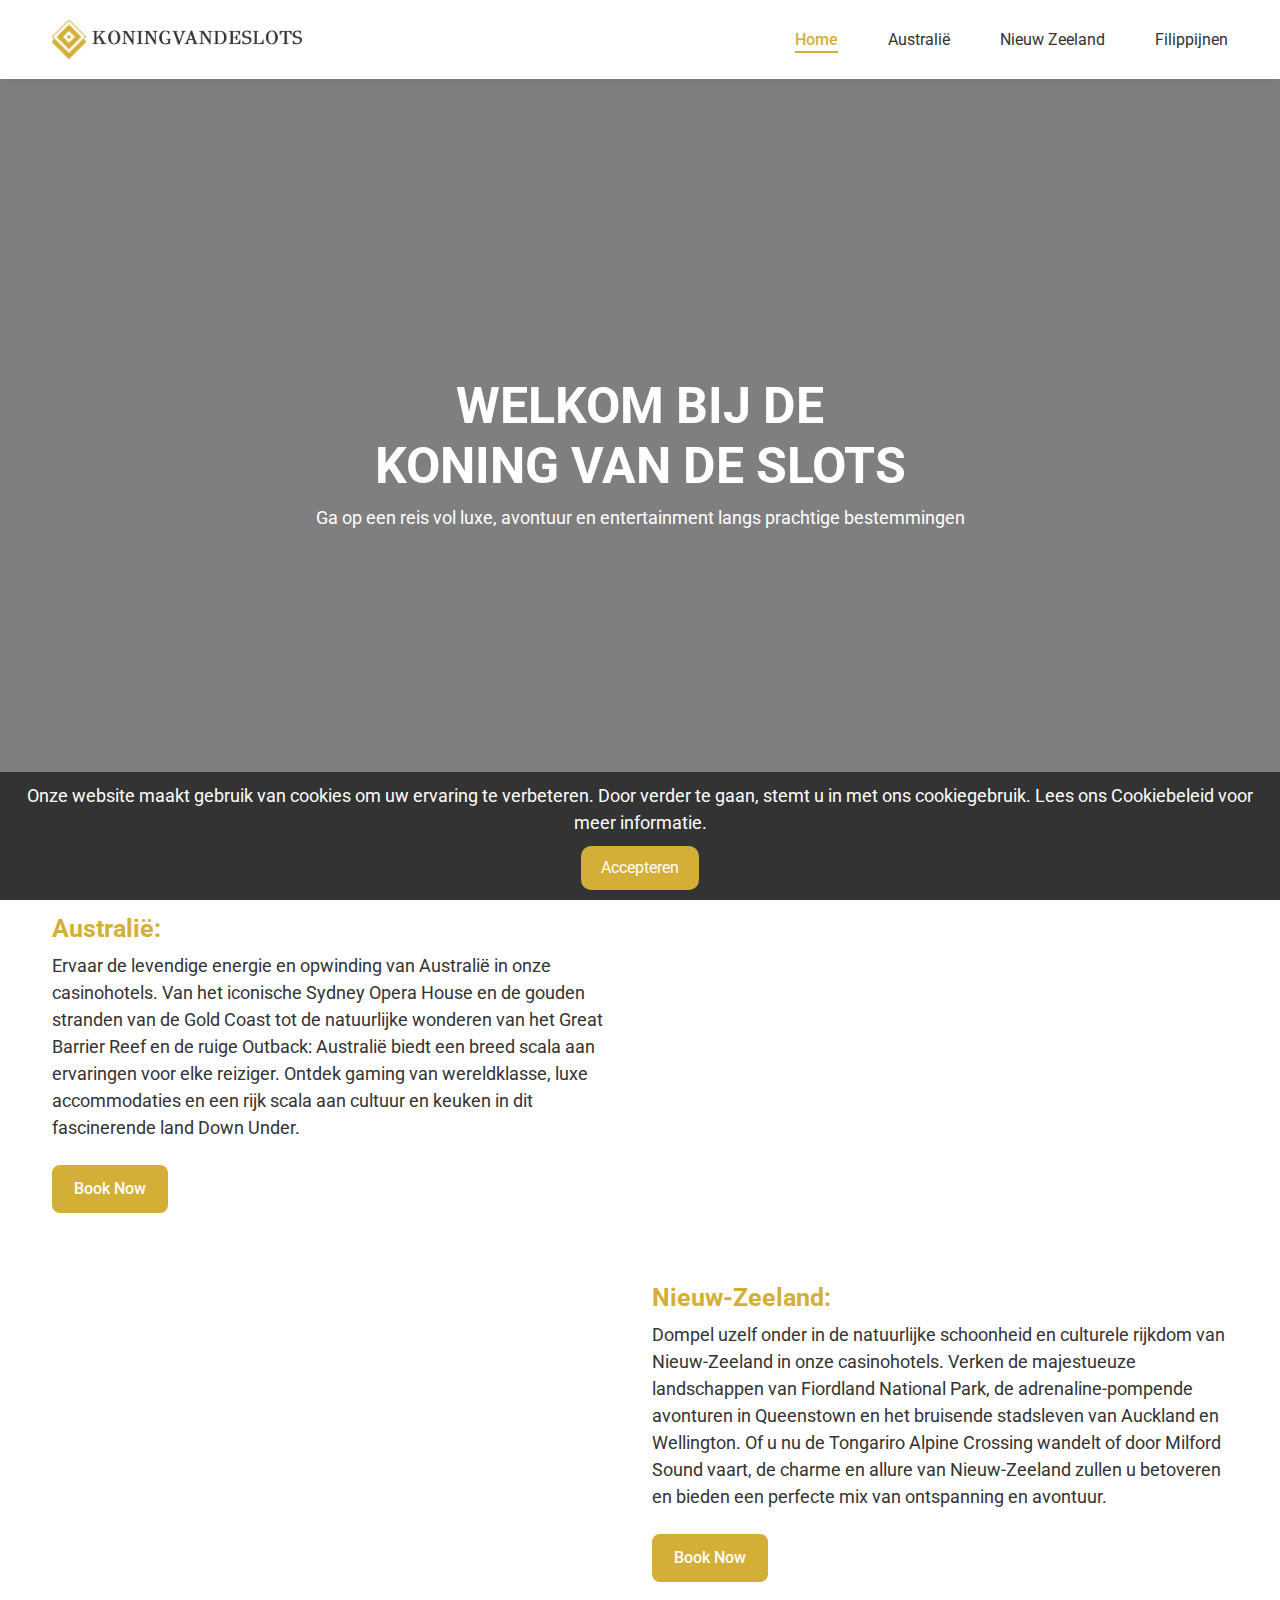
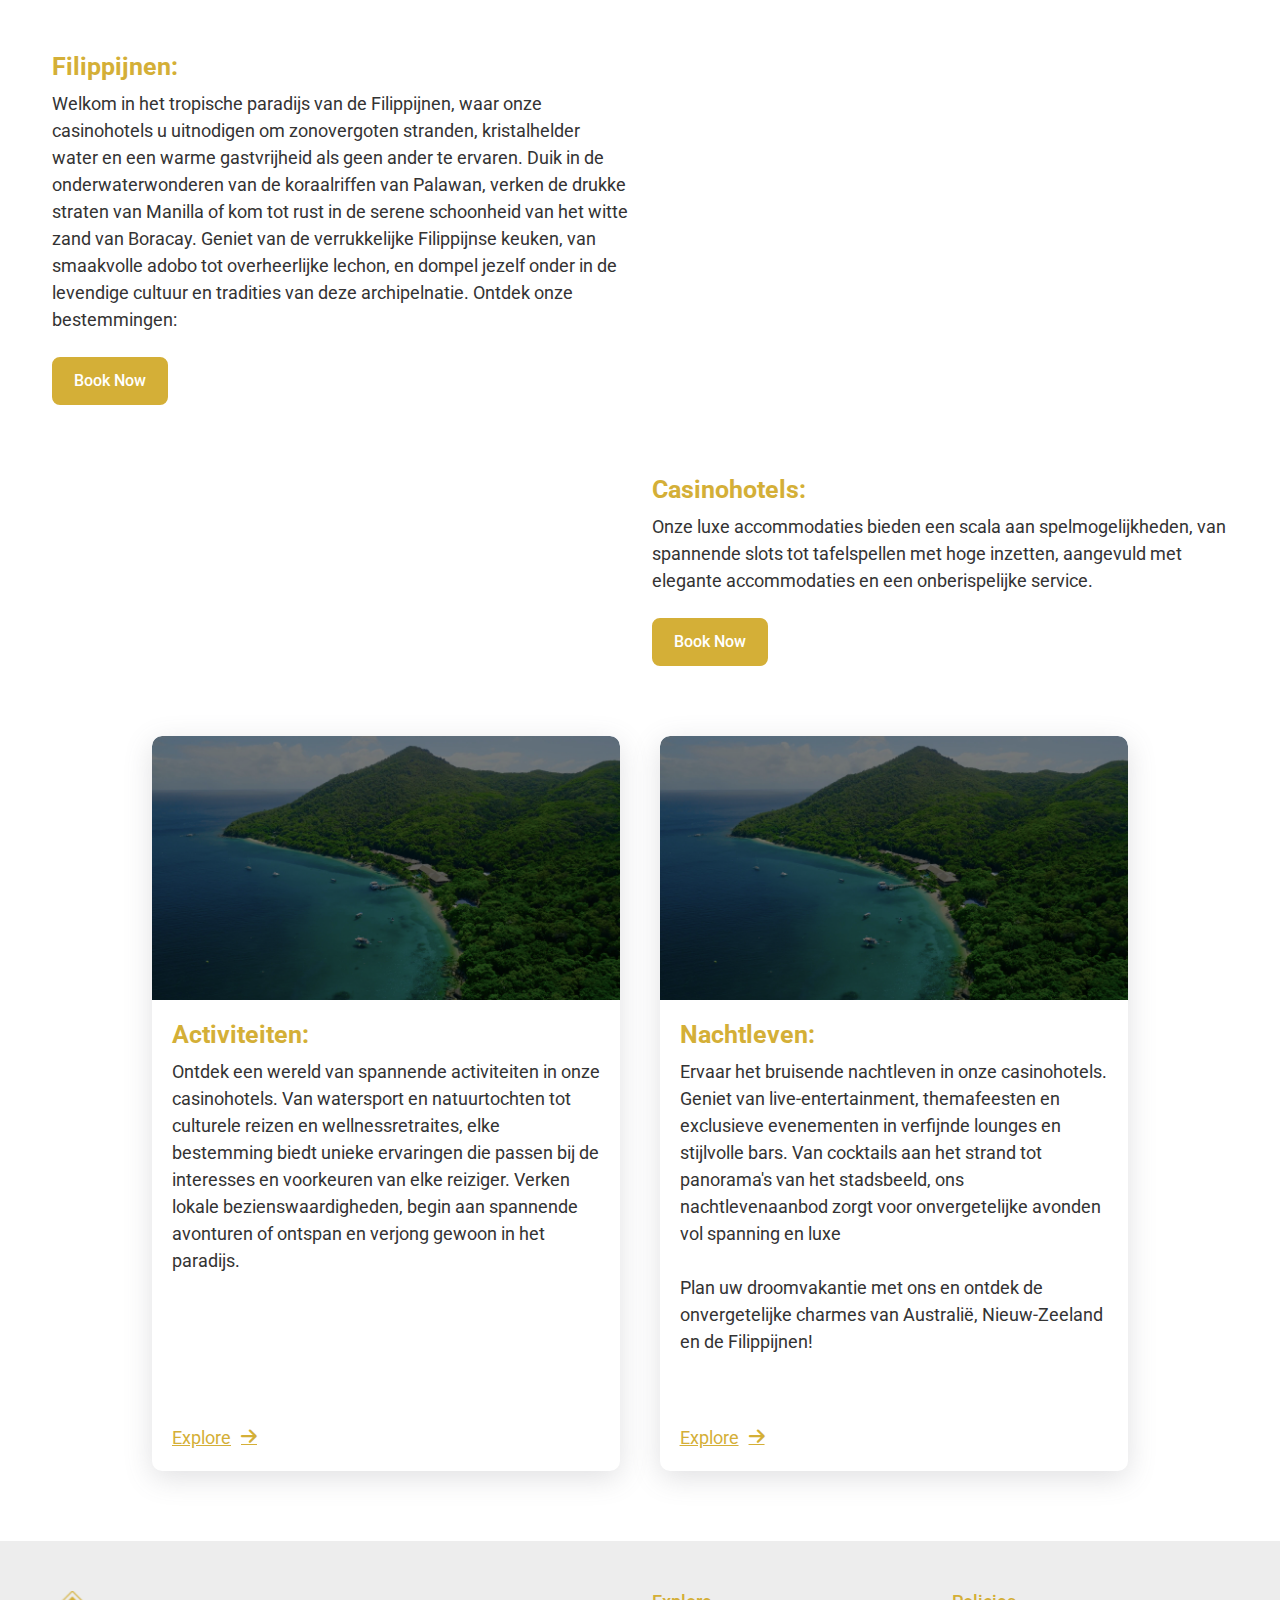
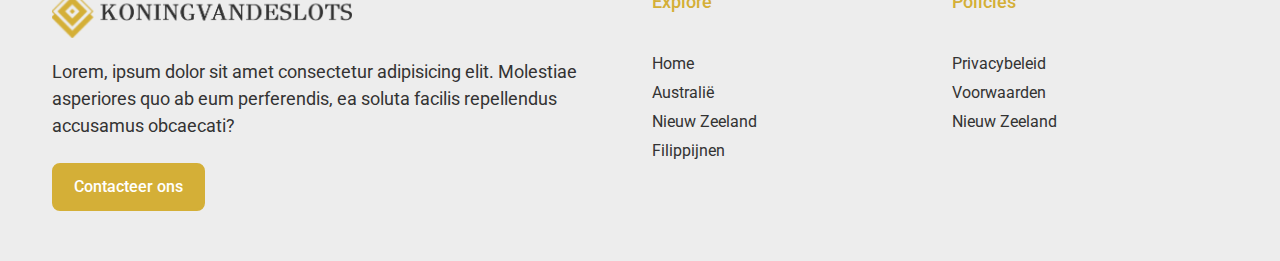
==== index.html @ dc64f19f "first commit" ====
<!DOCTYPE html>
<html lang="en">
    <head>
        <meta charset="UTF-8">
        <meta name="viewport" content="width=device-width, initial-scale=1.0">
        <link rel="stylesheet" href="assets/css/bootstrap.min.css">
        <link rel="stylesheet"
            href="https://cdnjs.cloudflare.com/ajax/libs/font-awesome/6.5.2/css/all.min.css">
        <link href="assets/images/fav-icon.png" rel="icon">
        <link rel="stylesheet" href="assets/css/style.css">
        <link rel="stylesheet" href="assets/css/media.css">

        <title>Koning van de Slots</title>

    </head>
    <body>
<!-- site-header section start here -->

        <header class="site-header">
            <div class="container">
                <nav>
                    <div class="logo">
                        <img src="assets/images/king-slot-logo.png" />
                    </div>

                    <div class="nav-links">
                        <div class="close-icn">
                            <i class="fa-solid fa-xmark"></i>
                        </div>
                        <ul>
                            <li><a href="index.html"
                                    class="active">Home</a></li>
                            <li> <a href="australia.html">Australië</a></li>
                            <li><a href="#">Nieuw Zeeland </a></li>
                            <li><a href="#">Filippijnen</a> </li>

                        </ul>
                    </div>

                    <div class="togle-icon">
                        <span class="toggle">☰</span>
                    </div>
                </nav>
            </div>
        </header>
<!-- site-header section end here -->
<!-- site-banner section start here -->

        <section class="banner">
            <div class="overlay">

            </div>
            <div class="banner-wrap">
                <div class="banner-txt">
                    <h2>

                        welkom bij de <br> koning van de slots
                    </h2>
                    <p>
                        Ga op een reis vol luxe, avontuur en entertainment langs
                        prachtige bestemmingen
                    </p>
                </div>
            </div>
        </section>
<!-- site-banner section end here -->

<!-- hotel section start here -->

        <section class="hotel-info ptb-70">
            <div class="container">
                <div class="hotel-cont">
                    <div class="row">
                        <div class="col-md-6">
                            <div class="hotel-wrap">
                                <div class="hotel-txt">
                                    <h3>
                                        Australië:
                                    </h3>
                                    <p>
                                        Ervaar de levendige energie en opwinding
                                        van Australië in onze casinohotels. Van
                                        het iconische Sydney Opera House en de
                                        gouden stranden van de Gold Coast tot de
                                        natuurlijke wonderen van het Great
                                        Barrier Reef en de ruige Outback:
                                        Australië biedt een breed scala aan
                                        ervaringen voor elke reiziger. Ontdek
                                        gaming van wereldklasse, luxe
                                        accommodaties en een rijk scala aan
                                        cultuur en keuken in dit fascinerende
                                        land Down Under.
                                    </p>
                                    <div class="book-now mt-4">
                                        <a href="australia.html">Book Now</a>
                                    </div>
                                </div>
                            </div>
                        </div>
                        <div class="col-md-6">
                            <div class="hotel-img">
                                <img src="assets/images/hotel1.jpg" alt>
                            </div>
                        </div>
                    </div>
                </div>
                <div class="hotel-cont">
                    <div class="row">
                        <div class="col-md-6">
                            <div class="hotel-img">
                                <img src="assets/images/hotel2.jpg" alt>
                            </div>
                        </div>
                        <div class="col-md-6">
                            <div class="hotel-wrap">
                                <div class="hotel-txt">
                                    <h3>
                                        Nieuw-Zeeland:
                                    </h3>
                                    <p>
                                        Dompel uzelf onder in de natuurlijke
                                        schoonheid en culturele rijkdom van
                                        Nieuw-Zeeland in onze casinohotels.
                                        Verken de majestueuze landschappen van
                                        Fiordland National Park, de
                                        adrenaline-pompende avonturen in
                                        Queenstown en het bruisende stadsleven
                                        van Auckland en Wellington. Of u nu de
                                        Tongariro Alpine Crossing wandelt of
                                        door Milford Sound vaart, de charme en
                                        allure van Nieuw-Zeeland zullen u
                                        betoveren en bieden een perfecte mix van
                                        ontspanning en avontuur.
                                    </p>
                                    <div class="book-now mt-4">
                                        <a href="new-zealand.html">Book Now</a>
                                    </div>
                                </div>
                            </div>
                        </div>

                    </div>
                </div>
                <div class="hotel-cont">
                    <div class="row">
                        <div class="col-md-6">
                            <div class="hotel-wrap">
                                <div class="hotel-txt">
                                    <h3>
                                        Filippijnen:
                                    </h3>
                                    <p>
                                        Welkom in het tropische paradijs van de
                                        Filippijnen, waar onze casinohotels u
                                        uitnodigen om zonovergoten stranden,
                                        kristalhelder water en een warme
                                        gastvrijheid als geen ander te ervaren.
                                        Duik in de onderwaterwonderen van de
                                        koraalriffen van Palawan, verken de
                                        drukke straten van Manilla of kom tot
                                        rust in de serene schoonheid van het
                                        witte zand van Boracay. Geniet van de
                                        verrukkelijke Filippijnse keuken, van
                                        smaakvolle adobo tot overheerlijke
                                        lechon, en dompel jezelf onder in de
                                        levendige cultuur en tradities van deze
                                        archipelnatie.
                                        Ontdek onze bestemmingen:
                                    </p>
                                    <div class="book-now mt-4">
                                        <a href="philippines.html">Book Now</a>
                                    </div>
                                </div>
                            </div>
                        </div>
                        <div class="col-md-6">
                            <div class="hotel-img">
                                <img src="assets/images/hotel3.jpg" alt>
                            </div>
                        </div>
                    </div>
                </div>
                <div class="hotel-cont">
                    <div class="row">
                        <div class="col-md-6">
                            <div class="hotel-img">
                                <img src="assets/images/hotel4.jpg" alt>
                            </div>
                        </div>
                        <div class="col-md-6">
                            <div class="hotel-wrap">
                                <div class="hotel-txt">
                                    <h3>
                                        Casinohotels:
                                    </h3>
                                    <p>
                                        Onze luxe accommodaties bieden een scala
                                        aan spelmogelijkheden, van spannende
                                        slots tot tafelspellen met hoge
                                        inzetten, aangevuld met elegante
                                        accommodaties en een onberispelijke
                                        service.
                                    </p>
                                    <div class="book-now mt-4">
                                        <a href="australia.html">Book Now</a>
                                    </div>
                                </div>
                            </div>
                        </div>

                    </div>
                </div>
                <div class="activitie">
                    <div class="activitie-wrap">
                        <div class="activitie-card">
                            <div class="activitie-img">
                                <div class="overlay">

                                </div>
                                <img src="assets/images/activitie1.jpg" alt>
                            </div>
                            <div class="activitie-txt">
                                <h3>
                                    Activiteiten:
                                </h3>
                                <p>
                                    Ontdek een wereld van spannende activiteiten
                                    in onze casinohotels. Van watersport en
                                    natuurtochten tot culturele reizen en
                                    wellnessretraites, elke bestemming biedt
                                    unieke ervaringen die passen bij de
                                    interesses en voorkeuren van elke reiziger.
                                    Verken lokale bezienswaardigheden, begin aan
                                    spannende avonturen of ontspan en verjong
                                    gewoon in het paradijs.
                                </p>
                                <a href="australia.html">Explore <i
                                        class="fa-solid fa-arrow-right"></i></a>
                            </div>
                        </div>
                        <div class="activitie-card">
                            <div class="activitie-img">
                                <div class="overlay">

                                </div>
                                <img src="assets/images/activitie1.jpg" alt>
                            </div>
                            <div class="activitie-txt">
                                <h3>
                                    Nachtleven:
                                </h3>
                                <p>
                                    Ervaar het bruisende nachtleven in onze
                                    casinohotels. Geniet van live-entertainment,
                                    themafeesten en exclusieve evenementen in
                                    verfijnde lounges en stijlvolle bars. Van
                                    cocktails aan het strand tot panorama's van
                                    het stadsbeeld, ons nachtlevenaanbod zorgt
                                    voor onvergetelijke avonden vol spanning en
                                    luxe
                                    <br><br>Plan uw droomvakantie met ons en
                                    ontdek de onvergetelijke charmes van
                                    Australië, Nieuw-Zeeland en de Filippijnen!

                                </p>

                                <a href="australia.html">Explore <i
                                        class="fa-solid fa-arrow-right"></i></a>
                            </div>
                        </div>
                    </div>
                </div>
            </div>
        </section>
<!-- hotel section end here -->

        <!--Site-footer-start-->
        <div class="site-footer">
            <div class="container">
                <div class="row">
                    <div class="col-md-6">
                        <div class="footer-abt">
                            <img src="assets/images/king-slot-logo.png"
                                alt="logo">
                            <p>
                                Lorem, ipsum dolor sit amet consectetur
                                adipisicing elit. Molestiae asperiores quo ab
                                eum perferendis, ea soluta facilis repellendus
                                accusamus obcaecati?
                            </p>
                            <div class="book-now mt-4">
                                <a
                                    href="mailto:info@koningvandeslots.com ">Contacteer
                                    ons</a>
                            </div>
                        </div>
                    </div>
                    <div class="col-md-3">
                        <div class="footer-links">
                            <h4>
                                Explore
                            </h4>
                            <ul>
                                <li>
                                    <a href="index.html">Home</a>
                                </li>
                                <li>
                                    <a href="australia.html">Australië </a>
                                </li>
                                <li>
                                    <a href="new-zealand.html">Nieuw Zeeland </a>
                                </li>
                                <li>
                                    <a href="philippines.html">Filippijnen </a>
                                </li>
                            </ul>
                        </div>
                    </div>
                    <div class="col-md-3">
                        <div class="footer-links">
                            <h4>
                                Policies
                            </h4>
                            <ul>
                                <li>
                                    <a href="privacy-policy.html">Privacybeleid</a>
                                </li>
                                <li>
                                    <a href="conditions.html">Voorwaarden </a>
                                </li>
                                <li>
                                    <a href="new-zealand.html">Nieuw Zeeland </a>
                                </li>

                            </ul>
                        </div>
                    </div>
                </div>
            </div>
        </div>
        <!--Site-footer-end-->
<!-- ookies section start here -->

        <div id="cookies-popup">
            <p>Onze website maakt gebruik van cookies om uw ervaring te
                verbeteren. Door verder te gaan, stemt u in met ons
                cookiegebruik. Lees ons Cookiebeleid voor meer informatie.</p>
            <button id="accept-cookies">Accepteren</button>
        </div>
<!-- cookies section end here -->

        <script src="assets/js/jquery-3.7.1.min.js"></script>
        <script src="assets/js/bootstrap.bundle.min.js"></script>
        <script src="assets/js/custom.js"></script>
    </body>
</html>
---- assets/css/style.css ----
@import url('https://fonts.googleapis.com/css2?family=Roboto:ital,wght@0,100;0,300;0,400;0,500;0,700;0,900;1,100;1,300;1,400;1,500;1,700;1,900&display=swap');
*{
    margin: 0;
    padding: 0;
    box-sizing: border-box;
}
body{
    font-family: "Roboto", sans-serif;
    ----primary-color:#333;
    ----yellow:#d4af37;
}

ul{
    list-style: none;
    padding-left: 0;
    margin-bottom: 0;
}
a{
    text-decoration: none;
}
img{
    max-width: 100%;
}
.container{
    max-width: 1200px;
}
.ptb-70{
    padding: 70px 0;
}

h3 {
    font-size: 30px;
    font-weight: 700;
    color: var(----yellow);
}
p {
    font-size: 20px;
    color: #333;
}
/* header css start here */
header.site-header {
    background-color: #fff;
    box-shadow: 0 2px 0.75rem rgba(12,14,28,.08);
    padding: 20px 0;
}
.site-header .logo img {
    max-width: 250px;
}
.togle-icon{
    display: none;
}
.nav-links ul {
    display: flex;
    gap: 50px;
    align-items: center;
}
.nav-links ul li a{
    font-size: 18px;
    color: #333333;
    position: relative;
    transition: all 0.2s linear;
}
.nav-links ul li a::before{
    content: '';
    position: absolute;
    bottom: -4px;
    left: 0;
    height: 2px;
    width:0;
    background-color: #d4af37;

}
.nav-links ul li a:hover::before, .nav-links ul li a.active::before{
    width: 100%;
}
.nav-links ul li a.active, .nav-links ul li a:hover{
    font-weight: 500;
    color: #d4af37;
}
.site-header nav {
    display: flex;
    justify-content: space-between;
    align-items: center;
}
/* home page css */
/* header css end here */

/* banner css satrt here */
.banner{
background-image: url(../images/hero-banner.jpg);
background-position: center;
background-repeat: no-repeat;
background-size: cover;
height: 85vh;
position: relative;

}
.banner-txt h2{
    font-size: 60px;
    color: #fff;
    text-align: center;
    font-weight: 700;
    text-transform: uppercase;
}
.banner-txt p{
    font-size: 20px;
    color: #fff;
    text-align: center;
}
.overlay{
    position: absolute;
    top: 0;
    left: 0;
    width: 100%;
    height: 100%;
    background-color: #000;
    opacity: 0.5;

}
.banner-wrap {
    display: flex;
    justify-content: center;
    align-items: center;
    height: 100%;
    position: relative;
}
/* banner css end here */
/* hotel ifo section css start here */
.hotel-img {
    height: 100%;
    width: 100%;
    overflow: hidden;
    border-radius: 30px;
}
.hotel-img:hover img{
    transform: scale(1.3);
    transition: all 0.3s linear;

}
.hotel-img img{
    object-fit: cover;
    height: 100%;
}
.book-now a {
    font-size: 18px;
    color: #ffffff;
    font-weight: 500;
    padding: 10px 20px;
    background-color: #d4af37;
    border-radius: 8px;
    display: inline-block;
    border: 2px solid #d4af37;
    transition: all 0.2s linear;
}
.book-now a:hover{
    background-color: transparent;
    color: #333;
}
.hotel-cont{
    margin-bottom: 70px;
}
.activitie-card {
    width: 48%;
    box-shadow: rgba(100, 100, 111, 0.2) 0px 7px 29px 0px;
    border-radius: 10px;
    background-color: #fff;
}
.activitie-txt {
    padding: 20px;
}
.activitie-img{
    position: relative;
    overflow: hidden;
    border-top-right-radius: 10px;
    border-top-left-radius: 10px;
}
.activitie-img:hover img{
    transform: scale(1.2);
    transition: all 0.3s linear;
}
.activitie-img .overlay{
    border-top-right-radius: 10px;
    border-top-left-radius: 10px;
}
.activitie-img img {
    width: 100%;
    max-height: 350px;
    border-top-right-radius: 10px;
    border-top-left-radius: 10px;
    object-fit: cover;
}
.activitie-txt a {
    font-size: 20px;
    text-decoration: underline;
    color: #d4af37;
    display: flex;
    align-items: center;
    gap: 10px;
transition: all 0.2s linear;
}
.activitie-txt a:hover{
    color: #333;
}
.activitie-wrap {
    display: flex;
    justify-content: space-between;
    align-items: flex-start;
    flex-wrap: wrap;
}
.activitie-txt p {
    min-height: 350px;
}
.activitie {
    padding: 0 100px;
}
/* hotel ifo section css end here */



/* footer css start here */
.site-footer {
    background-color: #33333317;
    padding: 50px 0;
}
.footer-abt img {
    max-width: 300px;
    margin-bottom: 20px;
}
.footer-links h4 {
    font-size: 22px;
    font-weight: 500;
    color: #d4af37;
    margin-bottom: 40px;
}
.footer-links ul li a{
    font-size: 18px;
    color: #333333;
    transition: all 0.2s linear;
}
.footer-links ul li a:hover{
text-decoration: underline;
}
.footer-links ul li {
    margin-bottom: 10px;
}





/* footer css end here */

/* cookies css star here */
#cookies-popup {
    position: fixed;
    bottom: 0;
    left: 0;
    width: 100%;
    background-color: #333;
    color: #fff;
    padding: 10px 20px;
    text-align: center;
    /* display: none; */
}

#cookies-popup p {
    margin: 0;
    color: #fff;
}

#accept-cookies {
    background-color: #d4af37;
    color: #fff;
    border: none;
    padding: 10px 20px;
    cursor: pointer;
    margin-top: 10px;
    border-radius: 10px;
}

#accept-cookies:hover {
    background-color: #7e6619;
}

/* cookies css end here */


/* australia page css  */
.sub-banner{
    background-image: url(../images/aus-banner.jpg);
    background-position: center;
    background-repeat: no-repeat;
    background-size: cover;
    padding: 100px 0;
    position: relative;
}
.sub-banner-wrap {
    display: flex;
    justify-content: center;
    align-items: center;
}
.sub-bnr-txt{
    width: 100%;
    text-align: center;
    position: relative;
}
.sub-bnr-txt span {
    font-size: 20px;
    color: #fff;
    text-align: center;
    text-transform: uppercase;
}
.sub-bnr-txt  h2 {
    font-size: 60px;
    font-weight: 700;
    color: #fff;
    text-align: center;
    text-transform: uppercase;
}
.aus-left {
    width: 35%;
    position: sticky;
    top: 60px;
}
.aus-right{
    width: 60%;

}
.aus-wrap{
    display: flex;
    justify-content: space-between;
    align-items: self-start;
    position: relative;
    flex-wrap: wrap;
}
.aus-card-img {
    height: 450px;
    width: 100%;
    overflow: hidden;
    border-radius: 20px;
    margin-bottom: 15px;
}
.aus-card-img img, .aus-sub-img{
    object-fit: cover;
    height: 100%;
    width: 100%;
}
.aus-card-img:hover img,  .aus-sub-img:hover img{
    transform: scale(1.3);
    transition: all 0.3s linear
}
.aus-txt-wrap h4 {
    font-size: 25px;
    color: #d4af37;
}
.aus-sub-car {
    box-shadow: rgba(100, 100, 111, 0.2) 0px 7px 29px 0px;
    border-radius: 10px;
    width: 48%;
    margin-top: 30px;
}
.aus-sub-img {
    height: 250px;
    overflow: hidden;
    border-radius: 10px;
    margin-bottom: 10px;
}
.aus-sub-txt h4 {
    font-size: 20px;
    min-height: 50px;
}
.aus-sub-txt p{
    font-size: 16px;
    margin-bottom: 10px;
}
.aus-sub-txt {
    padding: 10px  12px;
}
.aus-sub-txt a{
    font-size: 16px;
    font-weight: 500;
    color: #d4af37;
    text-decoration: underline;
    margin: 10px 0;
    display: flex;
    align-items: center;
    gap: 10px;
}
.aus-sub-txt a:hover{
    color: #333;
}
.aus-sub-wrap {
    display: flex;
    justify-content: space-between;
    align-items: self-start;
    flex-wrap: wrap;
}

.aus-cont {
    padding: 0 20px 20px 20px ;
}
.aus-card {
    box-shadow: rgba(100, 100, 111, 0.2) 0px 7px 29px 0px;
    margin-bottom: 50px;
}


/* hwdjfh */

/* faq section css */

.faq .accordion-item {
    border: none;
    border-bottom: 2px solid #d4af37;
}
.faq .accordion-button {
    font-size: 20px;
    color: #333333;
    font-weight: 500;
}

.faq .accordion-button:not(.collapsed) {
    color: #ffffff;
    background-color: #d4af37;
    box-shadow: none;
}
.faq .accordion-button:focus {
    border-color: #d4af37;
    box-shadow: none;
}
.faq .accordion-button:not(.collapsed)::after {
    filter: brightness(0) invert(1);
}
.faq div#accordionExample {
    border: 1px solid #d4af37;
    margin: 30px 0;
}
.faq{
    margin: 50px 0;
}
.faq .accordion-body {
    font-size: 18px;
}
.site-heading {
    display: flex;
    justify-content: center;
    padding: 20px 0;
}
.site-heading h3 {
    font-size: 45px;
}
.close-icn{
    display: none;
}
.aus-sub-img img {
    height: 100%;
    object-fit: cover;
    width: 100%;
}
.privacy-policy h3 {
    font-size: 20px;
    font-weight: 500;
} 
.privacy-policy p {
font-size: 16px;
}
---- assets/css/media.css ----
@media(max-width:1400px){
    .nav-links ul li a {
        font-size: 16px;
    }
    p {
        font-size: 18px;
    }
    .book-now a {
        font-size: 16px;
    }
    .footer-links h4 {
        font-size: 18px;
    }
    .footer-links ul li a {
        font-size: 16px;
    }
    .footer-links ul li {
        margin-bottom: 5px;
    }
    .banner-txt h2 {
        font-size: 50px;
    }
    .banner-txt p {
        font-size: 18px;
    }
    h3 {
        font-size: 25px;
    }
    .activitie-txt a {
        font-size: 18px;
    }
    .sub-bnr-txt span {
        font-size: 18px;
    }
    .sub-bnr-txt  h2 {
        font-size: 52px;
    }
    .aus-card-img {
        height: 400px;
    }
    .aus-txt-wrap h4 {
        font-size: 22px;
    }
    .aus-sub-img {
        height: 200px;
    }
    .aus-sub-txt h4 {
        font-size: 18px;
    }
    .aus-sub-txt p {
        font-size: 14px;
        min-height: 340px;
    }
    .aus-sub-txt a {
        font-size: 14px;
    }
    .site-heading h3 {
        font-size: 35px;
    }
    .faq .accordion-button {
        font-size: 18px;
    }
    .faq .accordion-body {
        font-size: 16px;
    }
}
@media(max-width:1200px){
    .banner {
        height: 70vh;
    }
    .banner-txt h2 {
        font-size: 45px;
    }
    .banner-txt p, p {
        font-size: 16px;
    }
    h3 {
        font-size: 22px;
    }
    .book-now a {
        font-size: 14px;
        padding: 7px 15px;
    }
    .activitie-txt a {
        font-size: 16px;
    }
    .activitie-txt p {
        min-height: 270px;
    }
    .activitie {
        padding: 0 70px;
    }
    .sub-bnr-txt span {
        font-size: 16px;
    }
    .sub-bnr-txt  h2 {
        font-size: 45px;
    }
    .aus-card-img {
        height: 350px;
    }
    .aus-sub-img {
        height: 170px;
    }
    .aus-sub-txt h4 {
        font-size: 16px;
    }
    .aus-sub-txt p {
        font-size: 13px;
        min-height: 330px;
    }
    .aus-sub-txt a {
        font-size: 12px;
    }
    .site-heading h3 {
        font-size: 30px;
    }
    .faq .accordion-button {
        font-size: 16px;
    }
    .faq .accordion-body {
        font-size: 14px;
    }
    .privacy-policy p {
        font-size: 14px;
    }
    .privacy-policy h3 {
        font-size: 18px;
    }

}
@media(max-width:991px){
  
    .togle-icon{
        display: block;
    }
    .nav-links ul {
        display: flex;
        gap: 20px;
        align-items: center;
        flex-direction: column;
        align-items: self-start;
        padding: 50px 30px;
    }
    .nav-links {
        position: fixed;
        top: 0;
        bottom: 0;
        left: 0;
        width: 300px;
        background-color: #ffffff;
        transform: translateX(-100%);
        transition: all 0.2s linear;
        box-shadow: rgba(100, 100, 111, 0.2) 0px 7px 29px 0px;
        z-index: 9;
    }
    .menu-toogle  .nav-links{
        transform: translateX(0%);
    }
    span.toggle {
        font-size: 25px;
        border: 1px solid #000;
        padding: 1px 10px;
    }
    .close-icn {
        position: absolute;
        top: 20px;
        right: 20px;
        color: #000000;
        font-size: 20px;
        display: block;
    }
    .footer-abt img {
        max-width: 250px;
        margin-bottom: 10px;
    }
    p {
        font-size: 16px;
    }
    .book-now a {
        font-size: 14px;
        padding: 8px 15px;
    }
    .footer-links h4 {
        font-size: 16px;
        margin-bottom: 25px;
    }
    .footer-links ul li a {
        font-size: 14px;
    }
    .banner-txt h2 {
        font-size: 40px;
    }
    .banner-txt p, p {
        font-size: 14px;
    }
    h3 {
        font-size: 20px;
    }
    .book-now a {
        font-size: 12px;
        padding: 7px 14px;
    }
    .activitie {
        padding: 0 50px;
    }
    .activitie-txt a {
        font-size: 14px;
    }
    .sub-bnr-txt span {
        font-size: 14px;
    }
    .sub-bnr-txt  h2 {
        font-size: 40px;
    }
    .aus-card-img {
        height: 300px;
    }
    .aus-sub-img {
        height: 140px;
    }
    .aus-sub-txt h4 {
        font-size: 14px;
    }
    .aus-sub-txt p {
        font-size: 12px;
        min-height: 420px;
    }
}
@media(max-width:767px){
    .activitie {
        padding: 0 20px;
    }
    .activitie-card {
        width: 100%;
        margin-bottom: 30px;

    }
    .footer-links h4 {
        margin-bottom: 10px;
        margin-top: 20px;
    }
    .banner-txt h2 {
        font-size: 35px;
    }
    .ptb-70 {
        padding: 50px 0;
    }
    .aus-left {
        width: 100%;
        position: static;
        top: 0;
        margin-bottom: 50px;
    }
    .aus-right {
        width: 100%;
    }
    .aus-sub-car {
        width: 100%;
    }
    .aus-sub-txt p {
        font-size: 12px;
        min-height: auto;
    }
    .aus-sub-img {
        height: 200px;
    }
    .aus-sub-txt h4 {
        min-height: 0px;
    }
    .ptb-70 {
        padding: 30px 0;
    }
    .site-heading h3 {
        font-size: 25px;
    }
    .faq .accordion-button {
        font-size: 14px;
    }
    .faq .accordion-body {
        font-size: 12px;
        padding: 10px;
    }
    .sub-bnr-txt  h2 {
        font-size: 28px;
    }
    .privacy-policy h3 {
        font-size: 16px;
    }
    .privacy-policy p {
        font-size: 12px;
    }
}
@media(max-width:575px){
    .site-header .logo img {
        max-width: 200px;
    }
    span.toggle {
        font-size: 20px;
        padding: 1px 7px;
    }
    header.site-header {
        padding: 15px 0;
    }
    .nav-links ul li a {
        font-size: 14px;
    }
    p {
        font-size: 14px;
    }
    #accept-cookies {
        padding: 5px 15px;
        font-size: 14px;
    }
    .hotel-txt {
        margin-bottom: 30px;
    }
    .hotel-wrap {
        margin-top: 15px;
    }
    .banner {
        height: 50vh;
    }
    .banner-txt h2 {
        font-size: 28px;
    }
    .hotel-cont {
        margin-bottom: 40px;
    }
    .sub-bnr-txt  h2 {
        font-size: 25px;
    }
    .sub-bnr-txt span {
        font-size: 12px;
    }
}
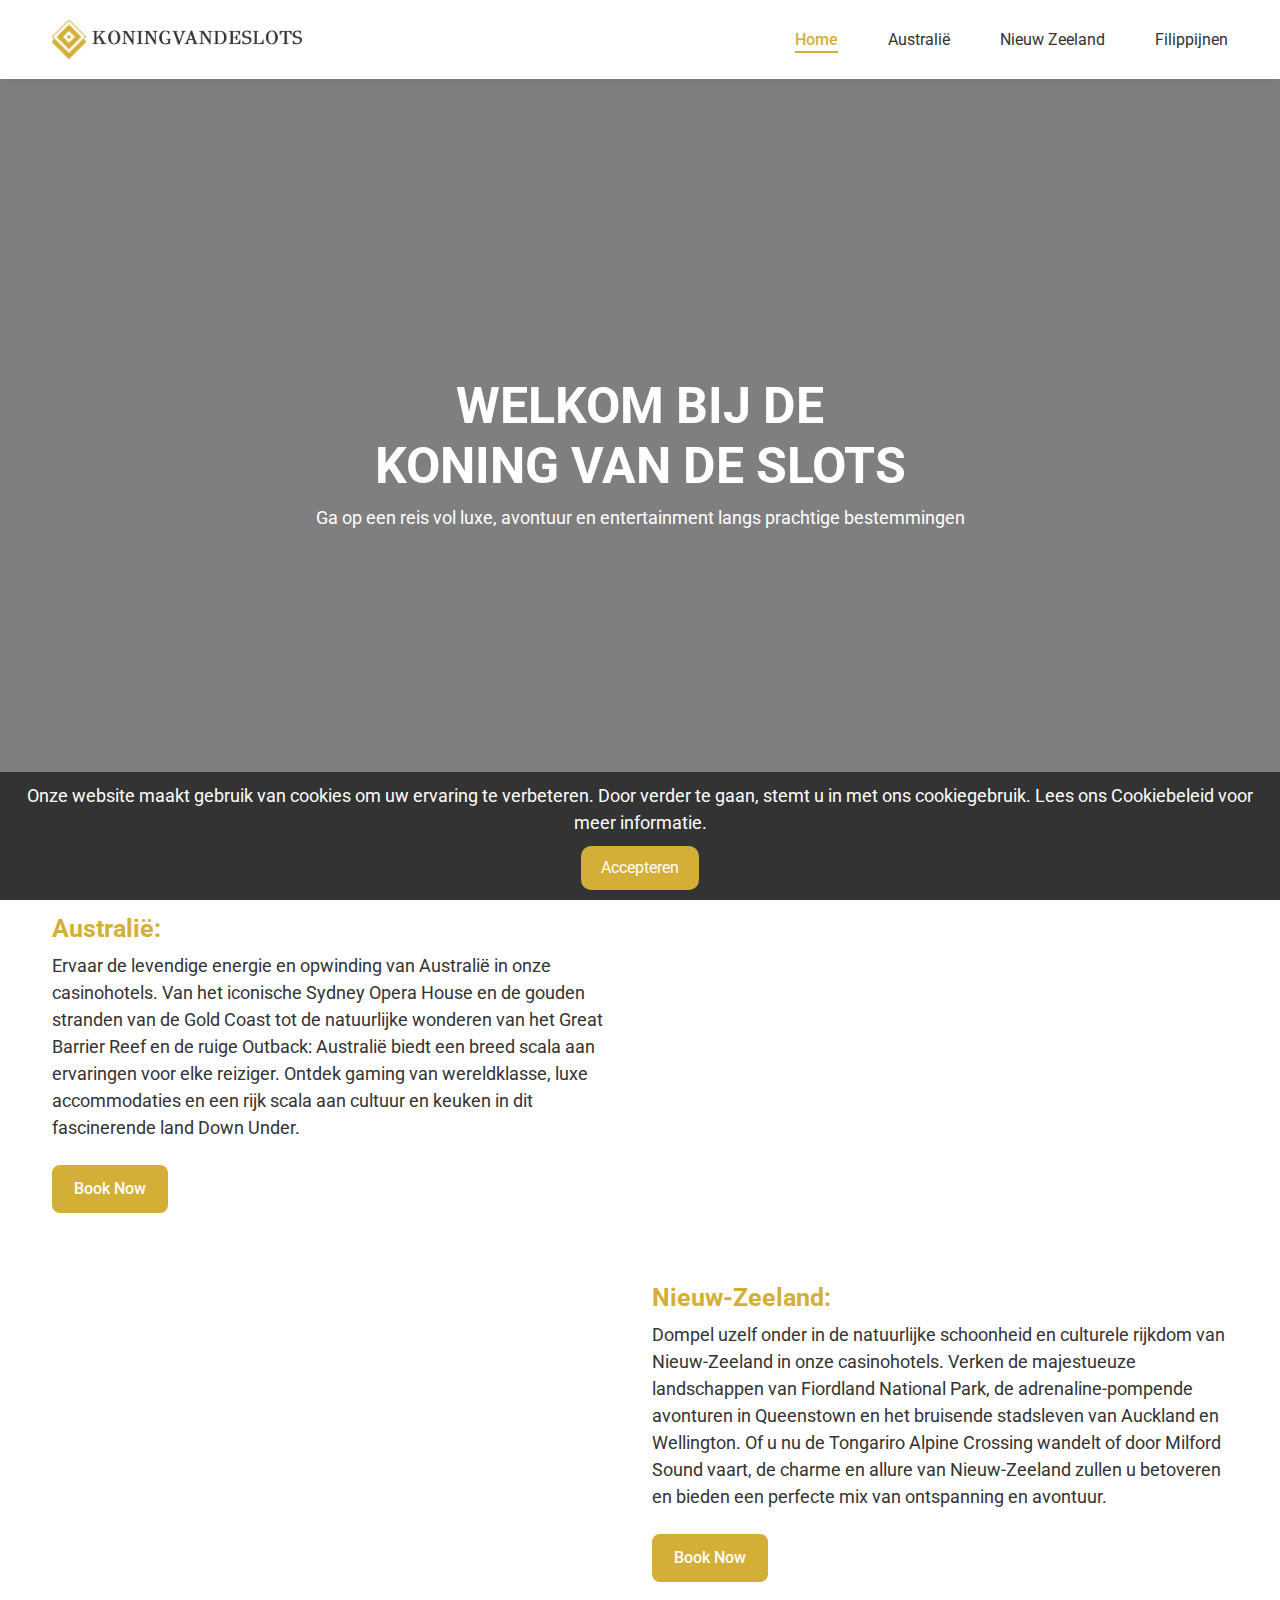
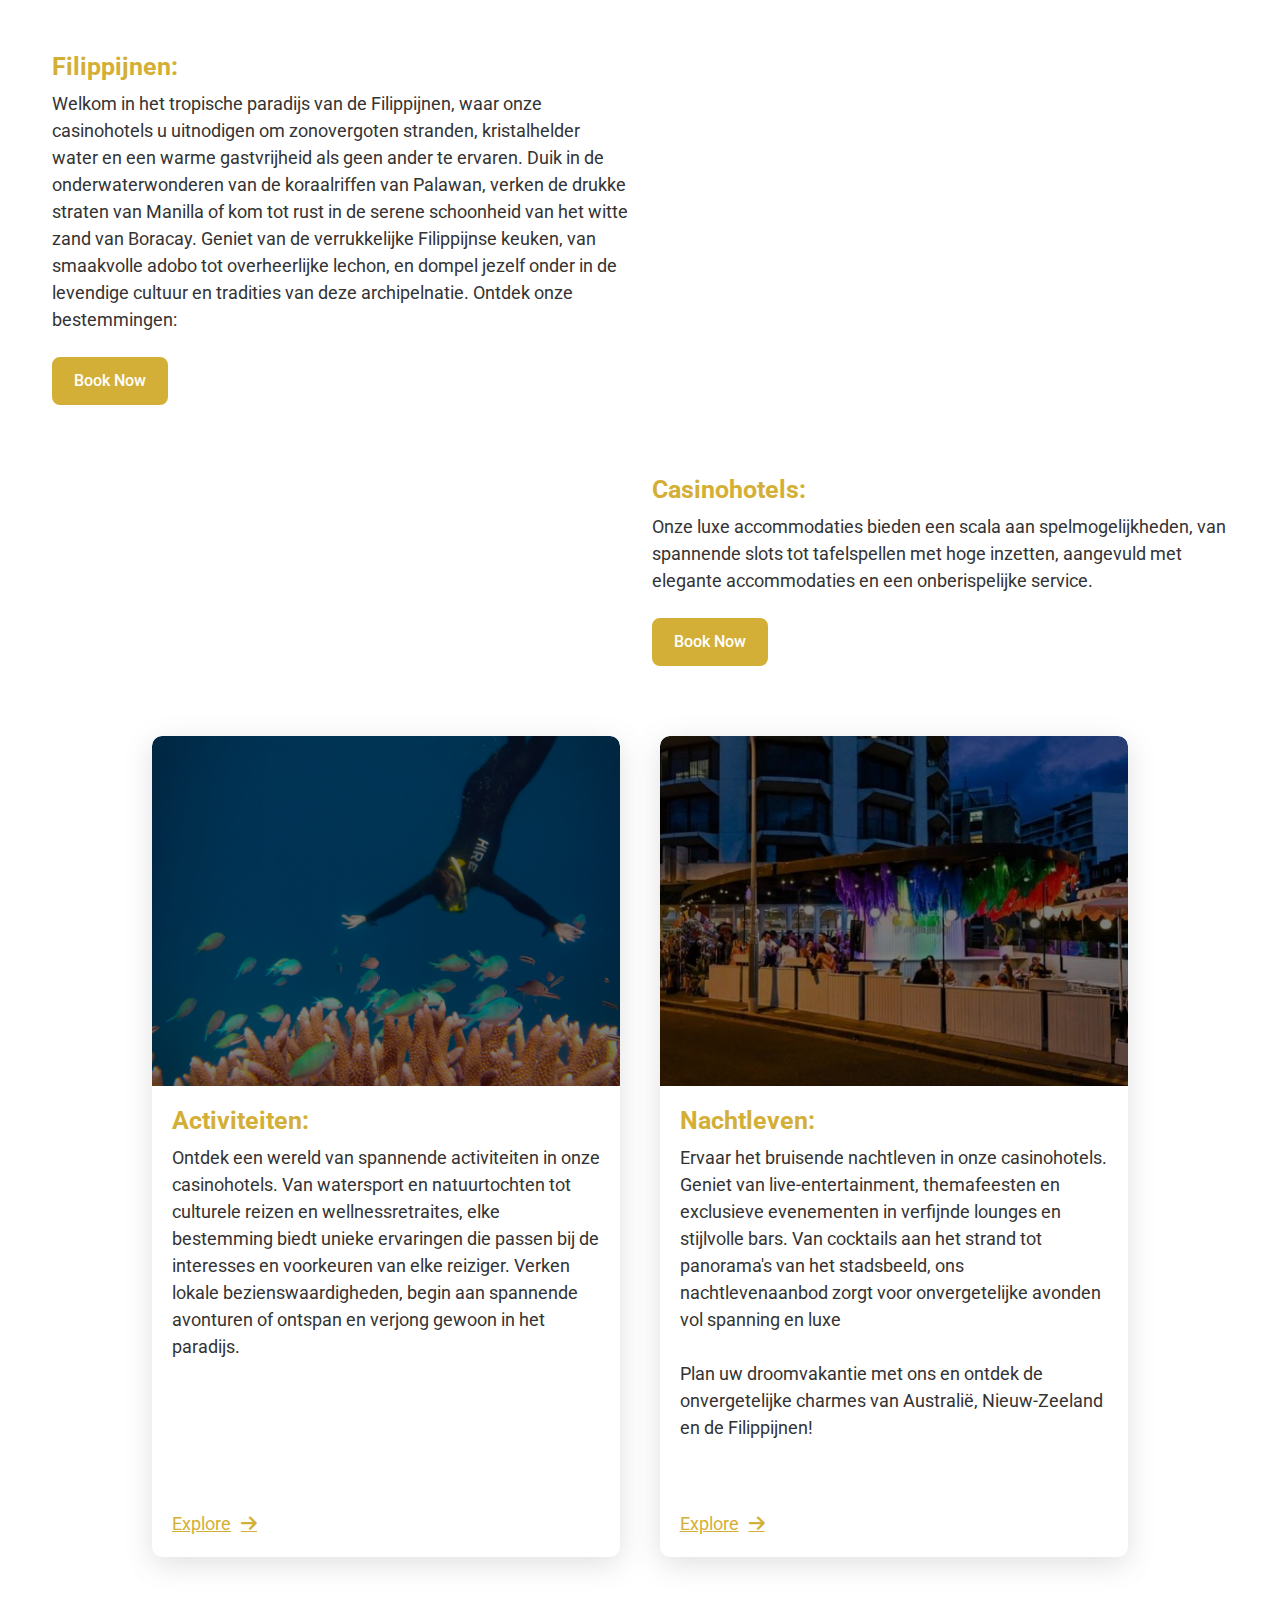
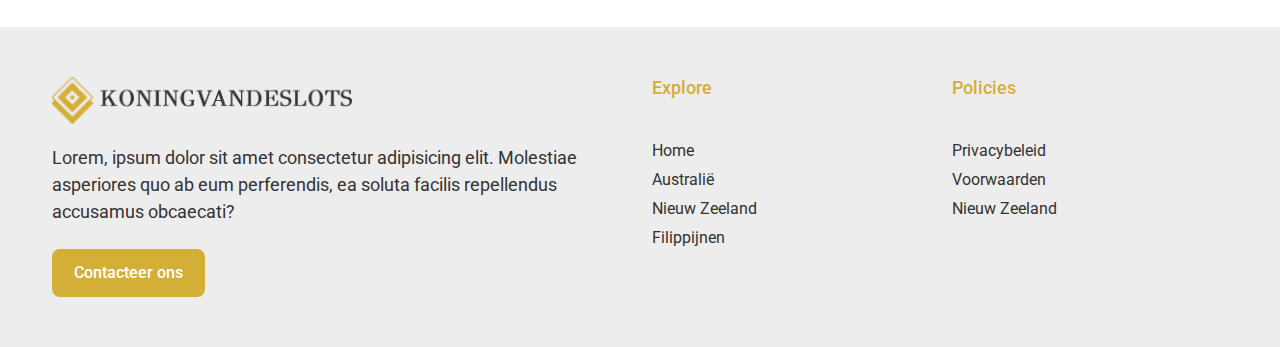
==== commit 12a49d96: "done" ====
--- a/index.html
+++ b/index.html
@@ -20,7 +20,10 @@
             <div class="container">
                 <nav>
                     <div class="logo">
+                <a href="index.html">
+
                         <img src="assets/images/king-slot-logo.png" />
+                        </a>
                     </div>
 
                     <div class="nav-links">
@@ -217,7 +220,7 @@
                                 <div class="overlay">
 
                                 </div>
-                                <img src="assets/images/activitie1.jpg" alt>
+                                <img src="assets/images/activitie-banner.jpg" alt>
                             </div>
                             <div class="activitie-txt">
                                 <h3>
@@ -243,7 +246,7 @@
                                 <div class="overlay">
 
                                 </div>
-                                <img src="assets/images/activitie1.jpg" alt>
+                                <img src="assets/images/Nachtleven-banner.jpg" alt>
                             </div>
                             <div class="activitie-txt">
                                 <h3>
@@ -280,8 +283,11 @@
                 <div class="row">
                     <div class="col-md-6">
                         <div class="footer-abt">
+                <a href="index.html">
+
                             <img src="assets/images/king-slot-logo.png"
                                 alt="logo">
+                                </a>
                             <p>
                                 Lorem, ipsum dolor sit amet consectetur
                                 adipisicing elit. Molestiae asperiores quo ab
--- a/assets/css/style.css
+++ b/assets/css/style.css
@@ -184,7 +184,7 @@
 }
 .activitie-img img {
     width: 100%;
-    max-height: 350px;
+height: 350px;
     border-top-right-radius: 10px;
     border-top-left-radius: 10px;
     object-fit: cover;
--- a/assets/css/media.css
+++ b/assets/css/media.css
@@ -126,6 +126,9 @@
     }
     .privacy-policy h3 {
         font-size: 18px;
+    }
+    .activitie-img img {
+        height: 250px;
     }
 
 }
@@ -292,6 +295,9 @@
     }
 }
 @media(max-width:575px){
+    .activitie-img img {
+        height: 200px;
+    }
     .site-header .logo img {
         max-width: 200px;
     }
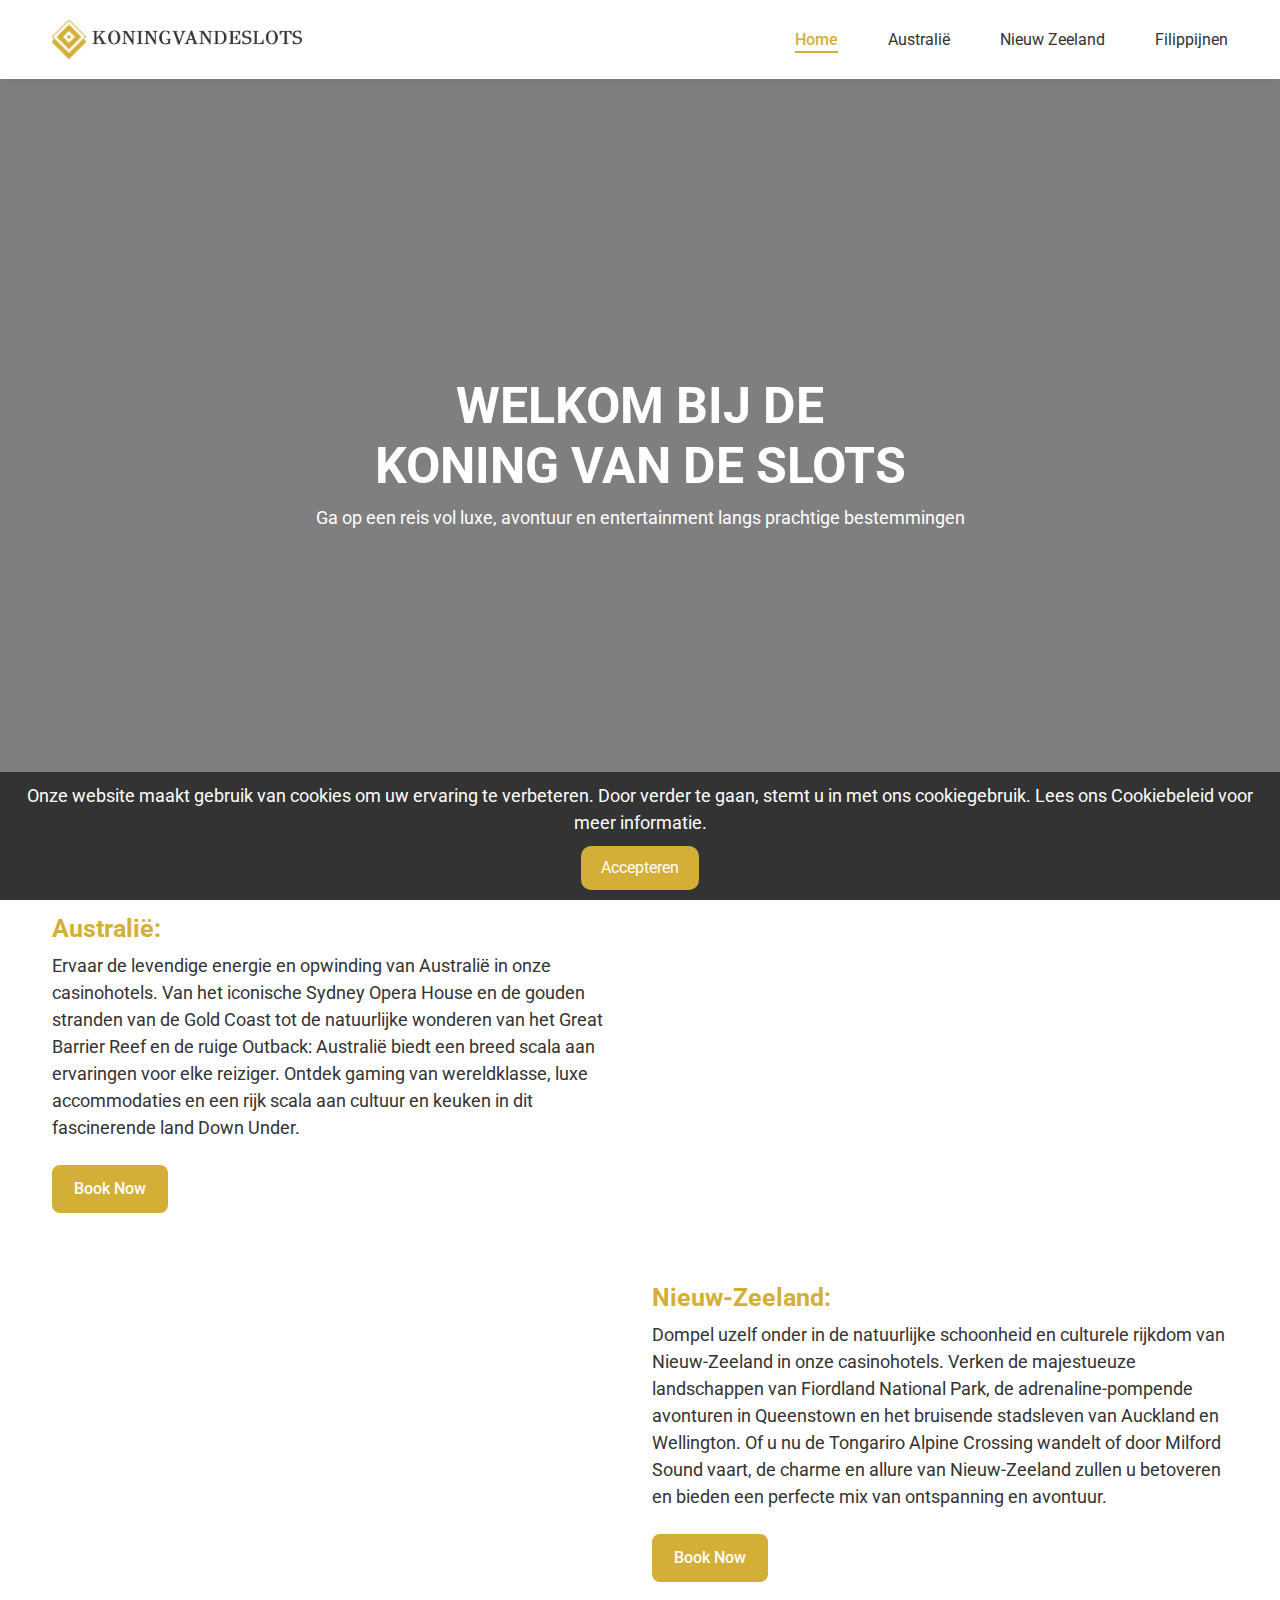
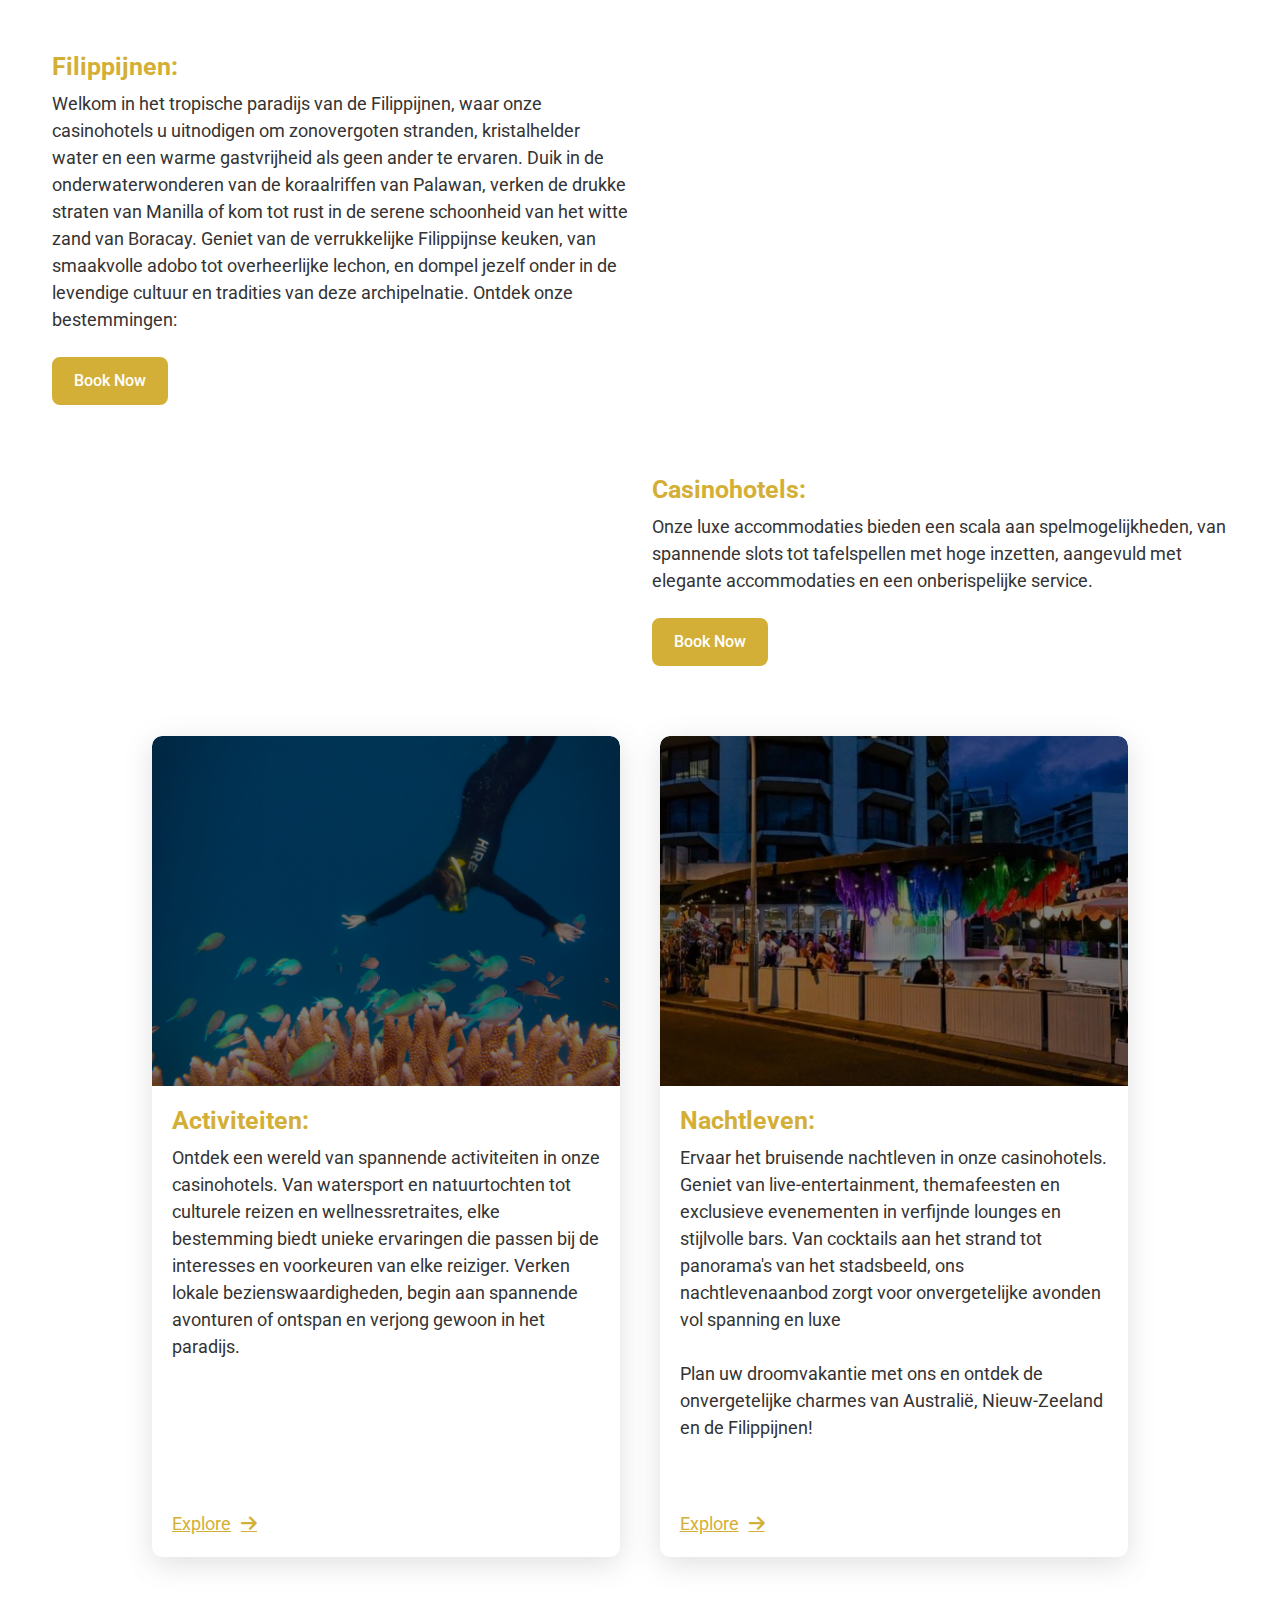
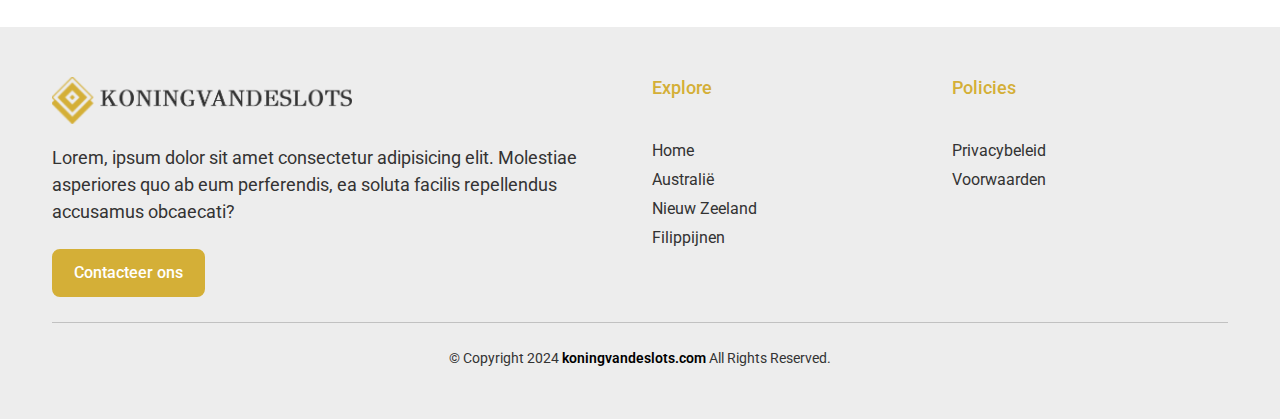
==== commit d0b69b75: "sdsd" ====
--- a/index.html
+++ b/index.html
@@ -283,7 +283,7 @@
                 <div class="row">
                     <div class="col-md-6">
                         <div class="footer-abt">
-                <a href="index.html">
+                            <a href="index.html">
 
                             <img src="assets/images/king-slot-logo.png"
                                 alt="logo">
@@ -334,13 +334,15 @@
                                 <li>
                                     <a href="conditions.html">Voorwaarden </a>
                                 </li>
-                                <li>
-                                    <a href="new-zealand.html">Nieuw Zeeland </a>
-                                </li>
 
                             </ul>
                         </div>
                     </div>
+                </div>
+                <div class="copy-right">
+                    <p>
+                        © Copyright 2024 <a href="index.html">koningvandeslots.com</a> All Rights Reserved.
+                    </p>
                 </div>
             </div>
         </div>
--- a/assets/css/style.css
+++ b/assets/css/style.css
@@ -42,6 +42,13 @@
     background-color: #fff;
     box-shadow: 0 2px 0.75rem rgba(12,14,28,.08);
     padding: 20px 0;
+}
+.fixed-header{
+    position: fixed;
+    top: 0;
+    left: 0;
+    width: 100%;
+    z-index: 9;
 }
 .site-header .logo img {
     max-width: 250px;
@@ -132,11 +139,7 @@
     overflow: hidden;
     border-radius: 30px;
 }
-.hotel-img:hover img{
-    transform: scale(1.3);
-    transition: all 0.3s linear;
-
-}
+
 .hotel-img img{
     object-fit: cover;
     height: 100%;
@@ -174,10 +177,7 @@
     border-top-right-radius: 10px;
     border-top-left-radius: 10px;
 }
-.activitie-img:hover img{
-    transform: scale(1.2);
-    transition: all 0.3s linear;
-}
+
 .activitie-img .overlay{
     border-top-right-radius: 10px;
     border-top-left-radius: 10px;
@@ -320,7 +320,7 @@
 .aus-left {
     width: 35%;
     position: sticky;
-    top: 60px;
+    top: 120px;
 }
 .aus-right{
     width: 60%;
@@ -345,10 +345,7 @@
     height: 100%;
     width: 100%;
 }
-.aus-card-img:hover img,  .aus-sub-img:hover img{
-    transform: scale(1.3);
-    transition: all 0.3s linear
-}
+
 .aus-txt-wrap h4 {
     font-size: 25px;
     color: #d4af37;
@@ -367,11 +364,12 @@
 }
 .aus-sub-txt h4 {
     font-size: 20px;
-    min-height: 50px;
+    min-height: 70px;
 }
 .aus-sub-txt p{
     font-size: 16px;
     margin-bottom: 10px;
+    min-height: 340px;
 }
 .aus-sub-txt {
     padding: 10px  12px;
@@ -410,8 +408,8 @@
 /* faq section css */
 
 .faq .accordion-item {
-    border: none;
-    border-bottom: 2px solid #d4af37;
+    border: 1px solid #d4af37;
+    margin-bottom: 10px;
 }
 .faq .accordion-button {
     font-size: 20px;
@@ -432,7 +430,7 @@
     filter: brightness(0) invert(1);
 }
 .faq div#accordionExample {
-    border: 1px solid #d4af37;
+    /* border: 1px solid #d4af37; */
     margin: 30px 0;
 }
 .faq{
@@ -463,4 +461,18 @@
 } 
 .privacy-policy p {
 font-size: 16px;
+}
+.copy-right p {
+    font-size: 14px;
+    text-align: center;
+    margin-bottom: 0;
+}
+.copy-right p a{
+    color: #000;
+    font-weight: 600;
+}
+.copy-right {
+    padding-top: 25px;
+    margin-top: 25px;
+    border-top: 1px solid #c1c1c1;
 }--- a/assets/css/media.css
+++ b/assets/css/media.css
@@ -65,6 +65,9 @@
     }
 }
 @media(max-width:1200px){
+    .copy-right p {
+        font-size: 12px;
+    }
     .banner {
         height: 70vh;
     }
@@ -104,6 +107,7 @@
     }
     .aus-sub-txt h4 {
         font-size: 16px;
+        min-height: 60px;
     }
     .aus-sub-txt p {
         font-size: 13px;
@@ -224,13 +228,22 @@
     }
     .aus-sub-txt h4 {
         font-size: 14px;
+        min-height: 55px;
+
     }
     .aus-sub-txt p {
         font-size: 12px;
-        min-height: 420px;
+        min-height: 400px;
     }
 }
 @media(max-width:767px){
+    .hotel-cont:nth-child(1) .row, .hotel-cont:nth-child(3) .row{
+        flex-direction: column-reverse;
+    }
+    .hotel-img {
+        border-radius: 15px;
+        
+}
     .activitie {
         padding: 0 20px;
     }
@@ -295,6 +308,9 @@
     }
 }
 @media(max-width:575px){
+    .sub-banner {
+        padding: 70px 0;
+    }
     .activitie-img img {
         height: 200px;
     }
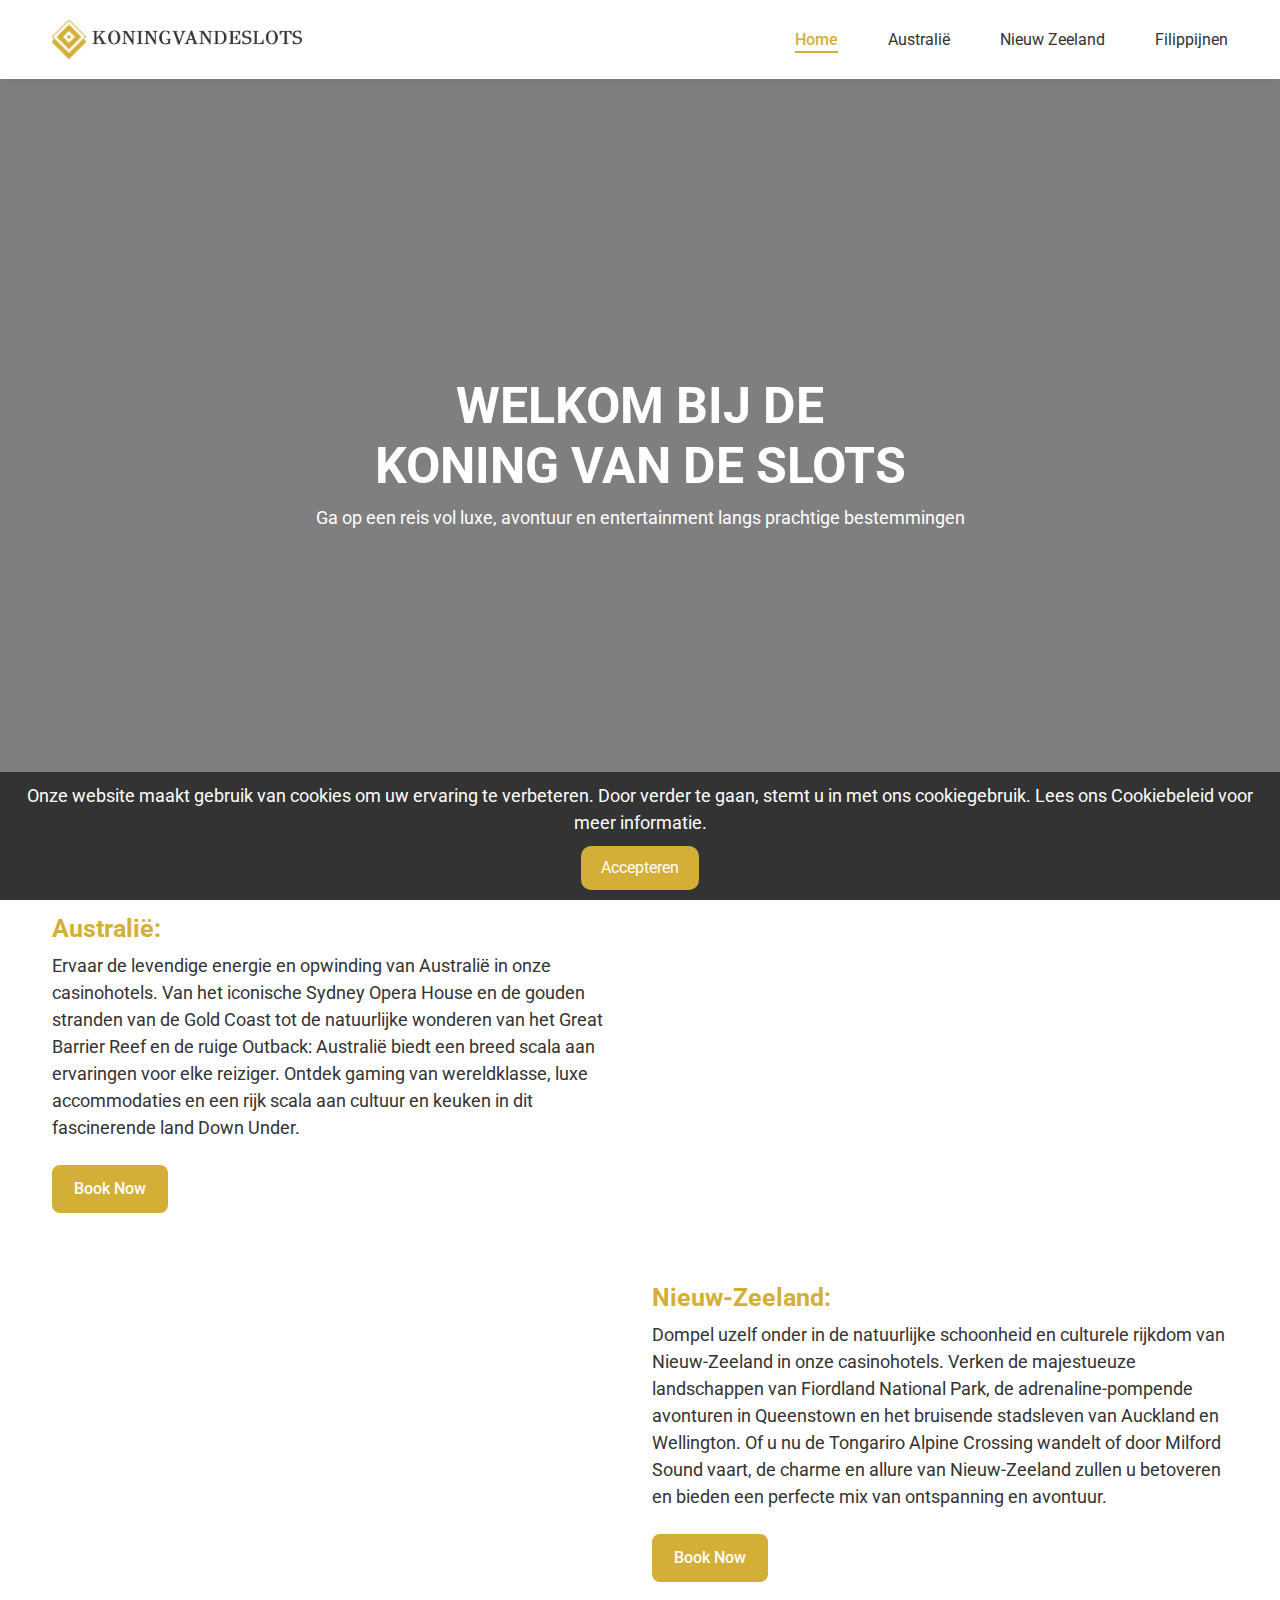
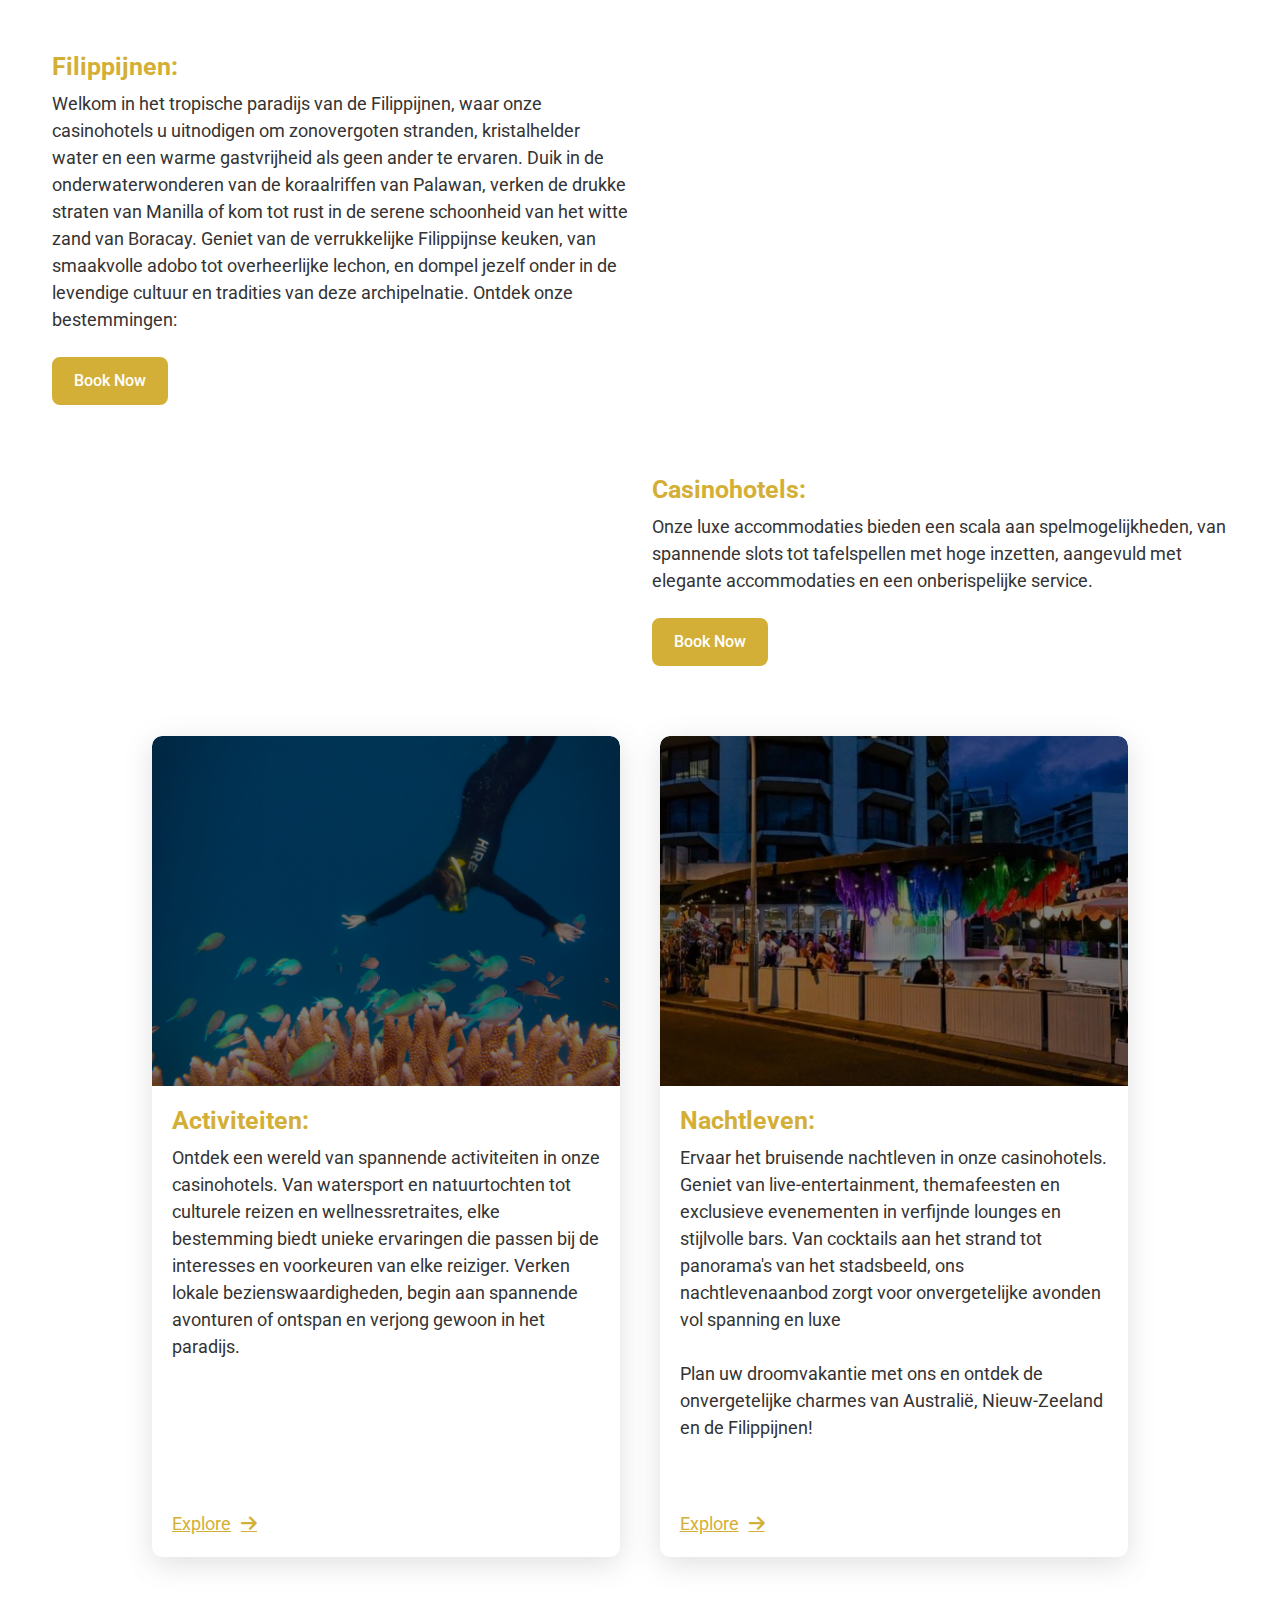
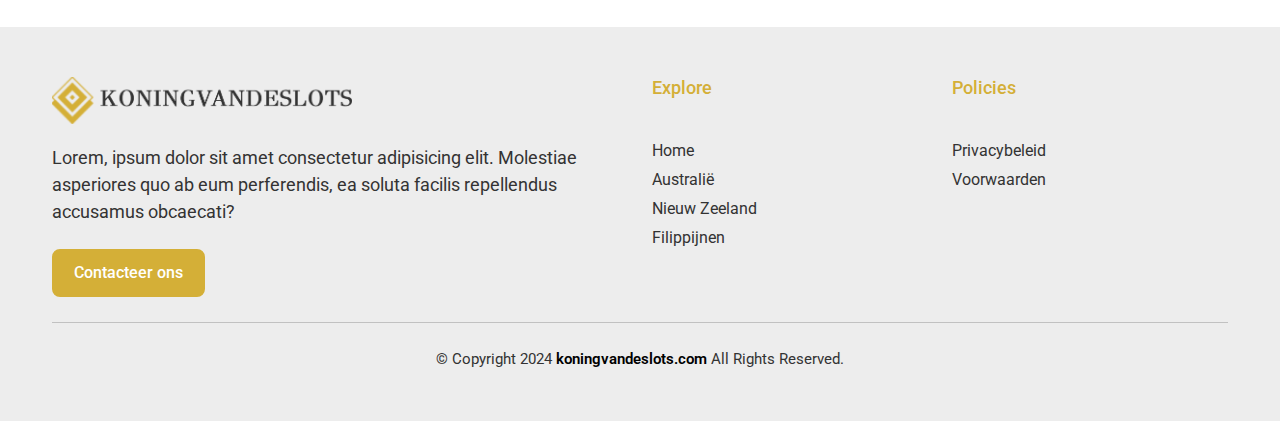
==== commit 5f3ce1c6: "hjkhjk" ====
--- a/index.html
+++ b/index.html
@@ -10,7 +10,7 @@
         <link rel="stylesheet" href="assets/css/style.css">
         <link rel="stylesheet" href="assets/css/media.css">
 
-        <title>Koning van de Slots</title>
+        <title>Home</title>
 
     </head>
     <body>
--- a/assets/css/style.css
+++ b/assets/css/style.css
@@ -463,7 +463,7 @@
 font-size: 16px;
 }
 .copy-right p {
-    font-size: 14px;
+    font-size: 15px;
     text-align: center;
     margin-bottom: 0;
 }
@@ -475,4 +475,10 @@
     padding-top: 25px;
     margin-top: 25px;
     border-top: 1px solid #c1c1c1;
+}
+.filippijnen-bnr{
+    background-image: url(../images/FILIPPIJNEN-bnr.jpg);
+}
+.new-zealand-bnr{
+    background-image: url(../images/new-zeland.jpg);
 }--- a/assets/css/media.css
+++ b/assets/css/media.css
@@ -308,6 +308,9 @@
     }
 }
 @media(max-width:575px){
+    .nav-links {
+        width: 100%;
+    }
     .sub-banner {
         padding: 70px 0;
     }
